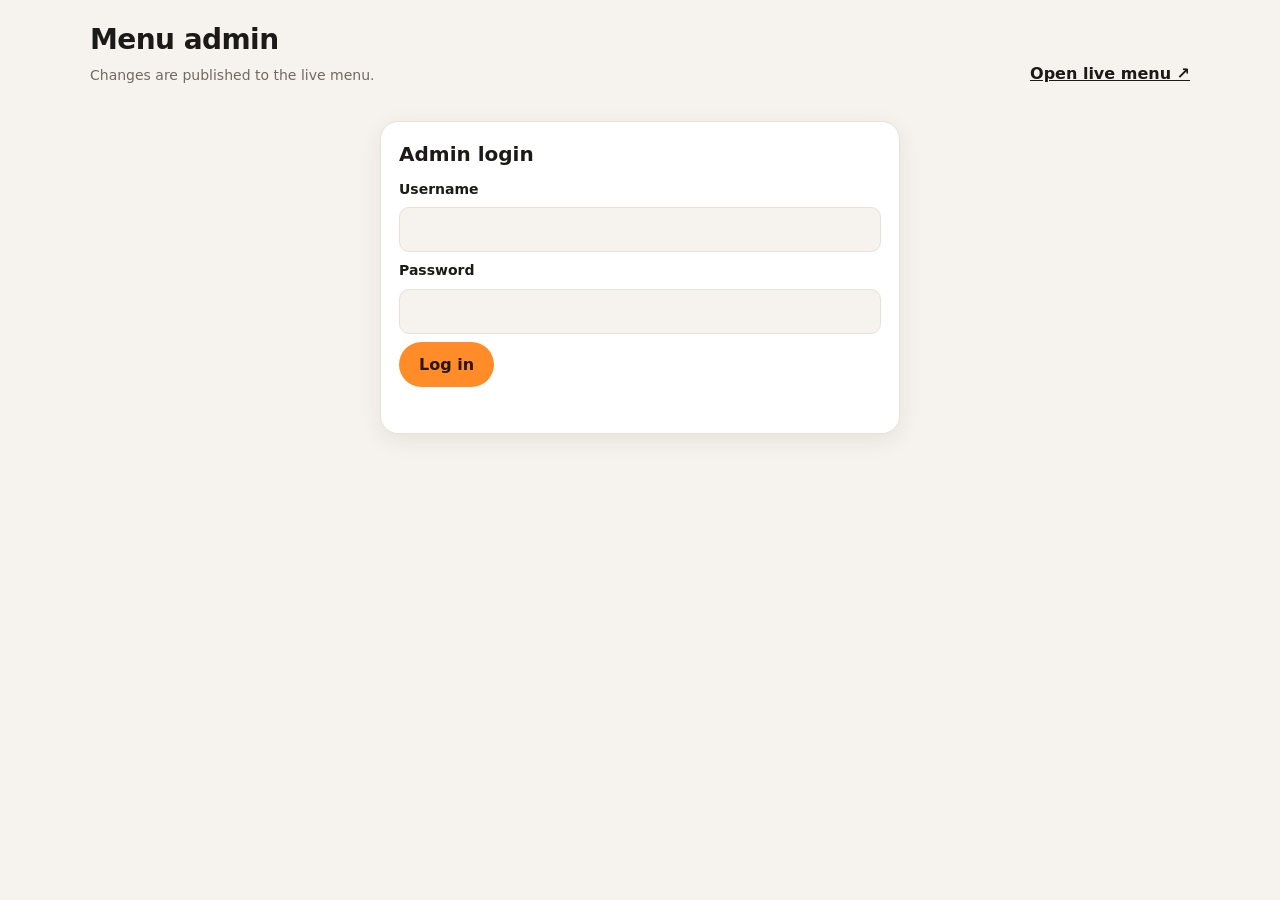
==== admin.html @ ed572e6d "Camera view for phones without native AR, and admin page - Phones without Google's AR service get a " ====
<!doctype html>
<html lang="en">
<head>
  <meta charset="utf-8">
  <meta name="viewport" content="width=device-width, initial-scale=1, viewport-fit=cover">
  <meta name="robots" content="noindex, nofollow">
  <title>Menu Admin</title>
  <link rel="stylesheet" href="css/style.css">
  <link rel="stylesheet" href="css/admin.css">
  <script type="importmap">
    { "imports": { "three": "./vendor/three/three.module.min.js", "three/addons/": "./vendor/three/addons/" } }
  </script>
  <script type="module" src="vendor/model-viewer.min.js"></script>
  <script type="module" src="js/admin.js"></script>
</head>
<body class="admin">
  <header class="admin-top">
    <div>
      <h1>Menu admin</h1>
      <p id="repo-line">Changes are published to the live menu.</p>
    </div>
    <div class="admin-top-actions">
      <a href="./" target="_blank" rel="noopener">Open live menu ↗</a>
      <button class="link-button" id="sign-out" type="button" hidden>Log out</button>
    </div>
  </header>

  <!-- Step 1: admin login -->
  <section class="panel sign-in" id="login-panel">
    <h2>Admin login</h2>
    <form id="login-form">
      <label for="username">Username</label>
      <input id="username" autocomplete="username" spellcheck="false" required>
      <label for="password">Password</label>
      <input id="password" type="password" autocomplete="current-password" required>
      <button class="primary" type="submit">Log in</button>
      <p class="form-message" id="login-message" role="status"></p>
    </form>
  </section>

  <!-- Step 2 (once per device): connect publishing with a GitHub token that can write to the menu's repository -->
  <section class="panel sign-in" id="sign-in-panel" hidden>
    <h2>Connect publishing</h2>
    <p>One time on this device: paste the <strong>GitHub access token</strong> for the menu's repository. The menu is saved there.</p>
    <form id="sign-in-form">
      <label for="token">GitHub access token</label>
      <input id="token" type="password" autocomplete="off" spellcheck="false" placeholder="github_pat_…" required>
      <label class="check"><input id="remember" type="checkbox" checked> Remember on this device</label>
      <button class="primary" type="submit">Connect</button>
      <p class="form-message" id="sign-in-message" role="status"></p>
    </form>
    <details>
      <summary>How do I get a token?</summary>
      <ol>
        <li>Open <a href="https://github.com/settings/personal-access-tokens/new" target="_blank" rel="noopener">GitHub → Fine-grained tokens → Generate new token</a>.</li>
        <li><strong>Repository access:</strong> Only select repositories → <span id="repo-name-help">the menu repository</span>.</li>
        <li><strong>Permissions → Contents:</strong> Read and write. Leave everything else as it is.</li>
        <li>Generate, copy the token and paste it above. Share it only with people who should edit the menu.</li>
      </ol>
    </details>
  </section>

  <main class="admin-main" id="admin-main" hidden>
    <!-- Dish list -->
    <section class="panel dish-list">
      <div class="panel-head">
        <h2>Dishes</h2>
        <button class="primary small" id="add-dish" type="button">+ Add dish</button>
      </div>
      <div id="dishes"></div>
    </section>

    <!-- Add / edit form -->
    <section class="panel editor" id="editor" hidden>
      <div class="panel-head">
        <h2 id="editor-title">Add dish</h2>
        <button class="link-button" id="cancel-edit" type="button">Cancel</button>
      </div>

      <form id="dish-form" novalidate>
        <div class="grid">
          <div class="field wide">
            <label for="f-name">Name</label>
            <input id="f-name" required maxlength="60" placeholder="Mushroom Swiss Burger">
          </div>
          <div class="field">
            <label for="f-category">Category</label>
            <select id="f-category"></select>
          </div>
          <div class="field" id="new-category-field" hidden>
            <label for="f-new-category">New category name</label>
            <input id="f-new-category" maxlength="40" placeholder="Sides">
          </div>
          <div class="field">
            <label for="f-price">Price</label>
            <input id="f-price" type="number" min="0" step="0.01" required placeholder="11.50">
          </div>
          <div class="field wide">
            <label for="f-description">Description</label>
            <textarea id="f-description" rows="3" maxlength="240" placeholder="What's in it, how it's made"></textarea>
          </div>
          <div class="field wide">
            <label for="f-tags">Tags <span class="hint">(comma separated, optional)</span></label>
            <input id="f-tags" placeholder="New, Spicy">
          </div>
        </div>

        <fieldset class="model-box">
          <legend>3D model</legend>
          <div class="field">
            <label for="f-model">Model file (.glb)</label>
            <input id="f-model" type="file" accept=".glb,.gltf,model/gltf-binary">
            <p class="hint" id="model-hint">From KIRI Engine, Polycam, Sketchfab… export as GLB. For OBJ scans, convert with the dish scanner first.</p>
          </div>
          <div class="field">
            <label for="f-width">Real width (cm)</label>
            <input id="f-width" type="number" min="3" max="120" step="0.5" value="26" required>
            <p class="hint">The widest part, e.g. the plate's diameter. The model is scaled to this size.</p>
          </div>
          <label class="check"><input id="f-scanned" type="checkbox"> 3D-scanned from the real dish</label>

          <model-viewer id="admin-viewer" camera-controls auto-rotate shadow-intensity="1" environment-image="neutral"
            camera-orbit="0deg 65deg auto" interaction-prompt="none" exposure="1.05"></model-viewer>
          <p class="hint" id="model-info">Choose a model to preview it at real size.</p>
        </fieldset>

        <div class="form-actions">
          <button class="danger" id="delete-dish" type="button" hidden>Delete dish</button>
          <button class="primary" id="save-dish" type="submit">Publish dish</button>
        </div>
        <p class="form-message" id="form-message" role="status"></p>
      </form>
    </section>
  </main>
</body>
</html>
---- css/style.css ----
:root {
  --bg: #f6f3ee;
  --surface: #ffffff;
  --ink: #1c1a17;
  --muted: #6f6a62;
  --line: #e7e1d7;
  --accent: #ff8c29;
  --accent-ink: #2a1500;
  --scan: #2f7d5b;
  --radius: 18px;
  --shadow: 0 6px 22px rgba(40, 28, 10, 0.08);
  color-scheme: light;
}

@media (prefers-color-scheme: dark) {
  :root {
    --bg: #121216;
    --surface: #1c1c22;
    --ink: #f4f1ec;
    --muted: #a39d94;
    --line: #2c2c34;
    --scan: #5cc392;
    --shadow: 0 6px 22px rgba(0, 0, 0, 0.35);
    color-scheme: dark;
  }
}

* { box-sizing: border-box; }

[hidden] { display: none !important; }

html { scroll-behavior: smooth; scroll-padding-top: 64px; }

body {
  margin: 0;
  background: var(--bg);
  color: var(--ink);
  font: 16px/1.45 system-ui, -apple-system, "Segoe UI", Roboto, sans-serif;
  -webkit-font-smoothing: antialiased;
}

/* ---------------------------------------------------------------- header + tabs */

.top {
  padding: calc(20px + env(safe-area-inset-top)) 16px 8px;
  max-width: 920px;
  margin: 0 auto;
}

.brand h1 {
  margin: 0;
  font-size: 30px;
  letter-spacing: -0.02em;
}

.brand h1::after {
  content: "";
  display: inline-block;
  width: 10px;
  height: 10px;
  margin-left: 6px;
  border-radius: 50%;
  background: var(--accent);
}

.brand p { margin: 2px 0 0; color: var(--muted); }

.tabs {
  position: sticky;
  top: 0;
  z-index: 5;
  display: flex;
  gap: 8px;
  padding: 10px 16px;
  max-width: 920px;
  margin: 0 auto;
  overflow-x: auto;
  background: color-mix(in srgb, var(--bg) 88%, transparent);
  backdrop-filter: blur(10px);
}

.tabs a {
  flex: none;
  padding: 7px 16px;
  border-radius: 999px;
  border: 1px solid var(--line);
  color: var(--ink);
  text-decoration: none;
  font-weight: 600;
  font-size: 15px;
}

.tabs a.active { background: var(--ink); color: var(--bg); border-color: var(--ink); }

/* ---------------------------------------------------------------- menu cards */

.menu { max-width: 920px; margin: 0 auto; padding: 4px 16px 24px; }

.category { font-size: 22px; margin: 14px 0 12px; }

.cards { display: grid; gap: 14px; grid-template-columns: 1fr; }

@media (min-width: 700px) {
  .cards { grid-template-columns: 1fr 1fr; }
}

.card {
  display: grid;
  grid-template-columns: 116px 1fr;
  gap: 12px;
  padding: 12px;
  background: var(--surface);
  border: 1px solid var(--line);
  border-radius: var(--radius);
  box-shadow: var(--shadow);
}

.card-image {
  display: grid;
  place-items: center;
  border-radius: 14px;
  background: radial-gradient(circle at 50% 60%, color-mix(in srgb, var(--accent) 16%, var(--surface)), var(--surface) 72%);
  cursor: pointer;
  aspect-ratio: 1;
}

.card-image img { width: 100%; height: 100%; object-fit: contain; }

.card-body { display: flex; flex-direction: column; min-width: 0; }

.card-head { display: flex; align-items: baseline; justify-content: space-between; gap: 8px; }

.card h3 { margin: 0; font-size: 17px; line-height: 1.25; }

.price { font-weight: 700; color: var(--accent); white-space: nowrap; }

.card p {
  margin: 4px 0 8px;
  color: var(--muted);
  font-size: 14px;
  display: -webkit-box;
  -webkit-line-clamp: 2;
  -webkit-box-orient: vertical;
  overflow: hidden;
}

.card-foot { margin-top: auto; display: flex; align-items: center; justify-content: space-between; gap: 8px; }

.tags { display: flex; flex-wrap: wrap; gap: 4px; min-width: 0; }

.tag {
  font-size: 11px;
  font-weight: 700;
  padding: 3px 8px;
  border-radius: 999px;
  background: color-mix(in srgb, var(--accent) 16%, transparent);
  color: color-mix(in srgb, var(--accent) 70%, var(--ink));
  white-space: nowrap;
}

.tag.scan { background: color-mix(in srgb, var(--scan) 16%, transparent); color: var(--scan); }

.preview-button, .ar-button {
  display: inline-flex;
  align-items: center;
  gap: 6px;
  border: 0;
  border-radius: 999px;
  background: var(--accent);
  color: var(--accent-ink);
  font: inherit;
  font-weight: 700;
  cursor: pointer;
}

.preview-button { padding: 8px 14px; font-size: 14px; flex: none; }

.preview-button:active, .ar-button:active { transform: scale(0.97); }

/* "cube in a frame" AR icon, drawn with CSS so no image is needed */
.ar-icon {
  width: 16px;
  height: 16px;
  border: 2px solid currentColor;
  border-radius: 4px;
  position: relative;
  flex: none;
}

.ar-icon::after {
  content: "";
  position: absolute;
  inset: 3px;
  border: 2px solid currentColor;
  border-radius: 2px;
  transform: rotate(45deg) scale(0.8);
}

.foot { text-align: center; color: var(--muted); font-size: 13px; padding: 8px 16px calc(24px + env(safe-area-inset-bottom)); }

/* ---------------------------------------------------------------- preview sheet */

.sheet {
  width: 100%;
  max-width: 640px;
  height: 100%;
  max-height: 100%;
  margin: 0 auto;
  padding: 0;
  border: 0;
  background: transparent;
}

.sheet::backdrop { background: rgba(0, 0, 0, 0.55); }

@media (min-width: 700px) {
  .sheet { height: auto; max-height: 92vh; margin-top: 4vh; }
}

.sheet-inner {
  position: relative;
  display: flex;
  flex-direction: column;
  height: 100%;
  background: var(--surface);
  color: var(--ink);
  border-radius: 0;
  overflow: hidden;
}

@media (min-width: 700px) {
  .sheet-inner { border-radius: 24px; }
}

.close {
  position: absolute;
  z-index: 2;
  top: calc(12px + env(safe-area-inset-top));
  right: 12px;
  width: 40px;
  height: 40px;
  border-radius: 50%;
  border: 0;
  background: rgba(0, 0, 0, 0.55);
  color: #fff;
  font-size: 18px;
  cursor: pointer;
}

model-viewer {
  width: 100%;
  flex: 1 1 auto;
  min-height: 52vh;
  background: radial-gradient(circle at 50% 55%, color-mix(in srgb, var(--accent) 12%, var(--surface)), var(--surface) 70%);
  --poster-color: transparent;
}

@media (min-width: 700px) {
  model-viewer { height: 56vh; flex: none; }
}

model-viewer[hidden] { display: none; }

.fallback-image {
  display: block;
  width: 100%;
  height: 46vh;
  object-fit: contain;
  padding: 24px;
  background: radial-gradient(circle at 50% 55%, color-mix(in srgb, var(--accent) 12%, var(--surface)), var(--surface) 70%);
}

.fallback-image[hidden] { display: none; }

.ar-button {
  position: absolute;
  left: 50%;
  bottom: 18px;
  transform: translateX(-50%);
  padding: 14px 22px;
  font-size: 16px;
  box-shadow: 0 8px 24px rgba(255, 140, 41, 0.35);
}

.ar-button:active { transform: translateX(-50%) scale(0.97); }

.progress {
  position: absolute;
  left: 0;
  right: 0;
  top: 0;
  height: 3px;
}

.progress span { display: block; height: 100%; width: 0; background: var(--accent); transition: width 0.2s; }

.sheet-info { padding: 16px 18px calc(18px + env(safe-area-inset-bottom)); }

.sheet-title { display: flex; justify-content: space-between; align-items: baseline; gap: 12px; }

.sheet-title h2 { margin: 0; font-size: 22px; }

.sheet-title .price { font-size: 20px; }

.sheet-info p { margin: 6px 0 0; color: var(--muted); }

.sheet-info .meta { font-size: 14px; }

.no-ar, .ar-tip {
  margin-top: 12px !important;
  padding: 10px 12px;
  border-radius: 12px;
  font-size: 14px;
  background: color-mix(in srgb, var(--accent) 12%, transparent);
  color: var(--ink) !important;
}

/* ---------------------------------------------------------------- camera view (phones without native AR) */

#camera-button[hidden] { display: none; }

html.camera-open, html.camera-open body { overflow: hidden; }

.camera-view {
  position: fixed;
  inset: 0;
  z-index: 1000;
  background: #000;
  color: #fff;
}

.camera-view video,
.camera-view canvas {
  position: absolute;
  inset: 0;
  width: 100%;
  height: 100%;
}

.camera-view video { object-fit: cover; }

.camera-view canvas { touch-action: none; }

.cv-top {
  position: absolute;
  top: 0;
  left: 0;
  right: 0;
  display: flex;
  align-items: center;
  justify-content: space-between;
  gap: 12px;
  padding: calc(12px + env(safe-area-inset-top)) 16px 24px;
  background: linear-gradient(rgba(0, 0, 0, 0.55), transparent);
  pointer-events: none;
}

.cv-top div { display: flex; flex-direction: column; }
.cv-top strong { font-size: 18px; }
.cv-top span { font-size: 13px; opacity: 0.8; }

.cv-close {
  pointer-events: auto;
  width: 42px;
  height: 42px;
  border: 0;
  border-radius: 50%;
  background: rgba(0, 0, 0, 0.55);
  color: #fff;
  font-size: 18px;
  cursor: pointer;
}

.cv-bottom {
  position: absolute;
  left: 0;
  right: 0;
  bottom: 0;
  display: flex;
  flex-direction: column;
  align-items: center;
  gap: 12px;
  padding: 32px 16px calc(18px + env(safe-area-inset-bottom));
  background: linear-gradient(transparent, rgba(0, 0, 0, 0.6));
  pointer-events: none;
}

.cv-status {
  margin: 0;
  max-width: 34ch;
  text-align: center;
  font-size: 14px;
  text-shadow: 0 1px 3px rgba(0, 0, 0, 0.6);
}

.cv-status.cv-error {
  padding: 12px 14px;
  border-radius: 12px;
  background: rgba(0, 0, 0, 0.7);
  font-size: 15px;
}

.cv-actions { display: flex; gap: 10px; pointer-events: auto; }
.cv-actions[hidden] { display: none; }

.cv-btn {
  border: 0;
  border-radius: 999px;
  padding: 11px 18px;
  font: inherit;
  font-weight: 700;
  cursor: pointer;
  background: rgba(255, 255, 255, 0.9);
  color: #1c1a17;
}

.cv-place { background: var(--accent); color: var(--accent-ink); }
---- css/admin.css ----
/* Admin page: same tokens as the menu (style.css), laid out as a work tool. */

body.admin { padding-inline: 16px; }

.admin-top {
  max-width: 1100px;
  margin: 0 auto;
  padding-block: calc(20px + env(safe-area-inset-top)) 12px;
  display: flex;
  justify-content: space-between;
  align-items: flex-end;
  gap: 16px;
  flex-wrap: wrap;
}

.admin-top h1 { margin: 0; font-size: 28px; letter-spacing: -0.02em; }
.admin-top p { margin: 4px 0 0; color: var(--muted); font-size: 14px; }
.admin-top-actions { display: flex; gap: 16px; align-items: center; }
.admin-top-actions a { color: var(--ink); font-weight: 600; }

.panel {
  background: var(--surface);
  border: 1px solid var(--line);
  border-radius: var(--radius);
  box-shadow: var(--shadow);
  padding: 18px;
}

.panel h2 { margin: 0; font-size: 20px; }
.panel-head { display: flex; justify-content: space-between; align-items: center; gap: 12px; margin-bottom: 12px; }

.sign-in { max-width: 520px; margin: 24px auto; display: flex; flex-direction: column; gap: 10px; }
.sign-in p { margin: 0; color: var(--muted); }
.sign-in form { display: flex; flex-direction: column; gap: 8px; }
.sign-in details { font-size: 14px; color: var(--muted); }
.sign-in summary { cursor: pointer; font-weight: 600; color: var(--ink); }
.sign-in ol { padding-left: 20px; display: flex; flex-direction: column; gap: 4px; }
.sign-in a { color: var(--ink); }

.admin-main {
  max-width: 1100px;
  margin: 12px auto 40px;
  display: grid;
  gap: 16px;
  grid-template-columns: 1fr;
  align-items: start;
}

@media (min-width: 900px) {
  .admin-main { grid-template-columns: 340px 1fr; }
  .dish-list { position: sticky; top: 16px; }
}

/* dish list */
.dish-list h3 { margin: 14px 0 6px; font-size: 13px; text-transform: uppercase; letter-spacing: 0.06em; color: var(--muted); }

.dish-row {
  width: 100%;
  display: grid;
  grid-template-columns: 48px 1fr auto;
  gap: 10px;
  align-items: center;
  padding: 8px;
  margin-bottom: 6px;
  border: 1px solid var(--line);
  border-radius: 12px;
  background: transparent;
  color: var(--ink);
  font: inherit;
  text-align: left;
  cursor: pointer;
}

.dish-row:hover { border-color: var(--accent); }
.dish-row img { width: 48px; height: 48px; object-fit: contain; }
.dish-row span { display: flex; flex-direction: column; min-width: 0; }
.dish-row strong { overflow: hidden; text-overflow: ellipsis; white-space: nowrap; }
.dish-row small { color: var(--muted); font-size: 12px; }
.dish-row em { font-style: normal; font-weight: 700; color: var(--accent); font-variant-numeric: tabular-nums; }

/* form */
label { font-weight: 600; font-size: 14px; }
.hint { color: var(--muted); font-size: 13px; font-weight: 400; margin: 2px 0 0; }

input, select, textarea {
  width: 100%;
  font: inherit;
  color: var(--ink);
  background: var(--bg);
  border: 1px solid var(--line);
  border-radius: 10px;
  padding: 10px 12px;
}

input[type="file"] { padding: 8px; }
input:focus, select:focus, textarea:focus { outline: 2px solid var(--accent); outline-offset: 1px; }
textarea { resize: vertical; }

.check { display: flex; gap: 8px; align-items: center; font-weight: 500; }
.check input { width: auto; }

.grid { display: grid; gap: 12px; grid-template-columns: 1fr; }
@media (min-width: 640px) { .grid { grid-template-columns: 1fr 1fr; } .field.wide { grid-column: 1 / -1; } }
.field { display: flex; flex-direction: column; gap: 4px; }
.field[hidden] { display: none; }

.model-box {
  margin: 16px 0 0;
  border: 1px solid var(--line);
  border-radius: 14px;
  padding: 14px;
  display: grid;
  gap: 12px;
}

.model-box legend { font-weight: 700; padding: 0 6px; }

#admin-viewer {
  width: 100%;
  height: 300px;
  min-height: 0;
  border-radius: 12px;
}

.form-actions { display: flex; justify-content: space-between; gap: 12px; margin-top: 16px; flex-wrap: wrap; }

button.primary, button.danger {
  border: 0;
  border-radius: 999px;
  padding: 11px 20px;
  font: inherit;
  font-weight: 700;
  cursor: pointer;
}

button.primary { background: var(--accent); color: var(--accent-ink); margin-left: auto; }
button.primary.small { padding: 7px 14px; font-size: 14px; margin: 0; }
button.danger { background: transparent; color: #d64545; border: 1px solid currentColor; }
button:disabled { opacity: 0.5; cursor: progress; }
.sign-in button.primary { margin-left: 0; align-self: flex-start; }

.link-button { border: 0; background: none; color: var(--muted); font: inherit; font-weight: 600; cursor: pointer; padding: 4px; }

.form-message { min-height: 1.4em; margin: 10px 0 0; font-size: 14px; color: var(--muted); }
.form-message.error { color: #d64545; }
.form-message.ok { color: var(--scan); font-weight: 600; }
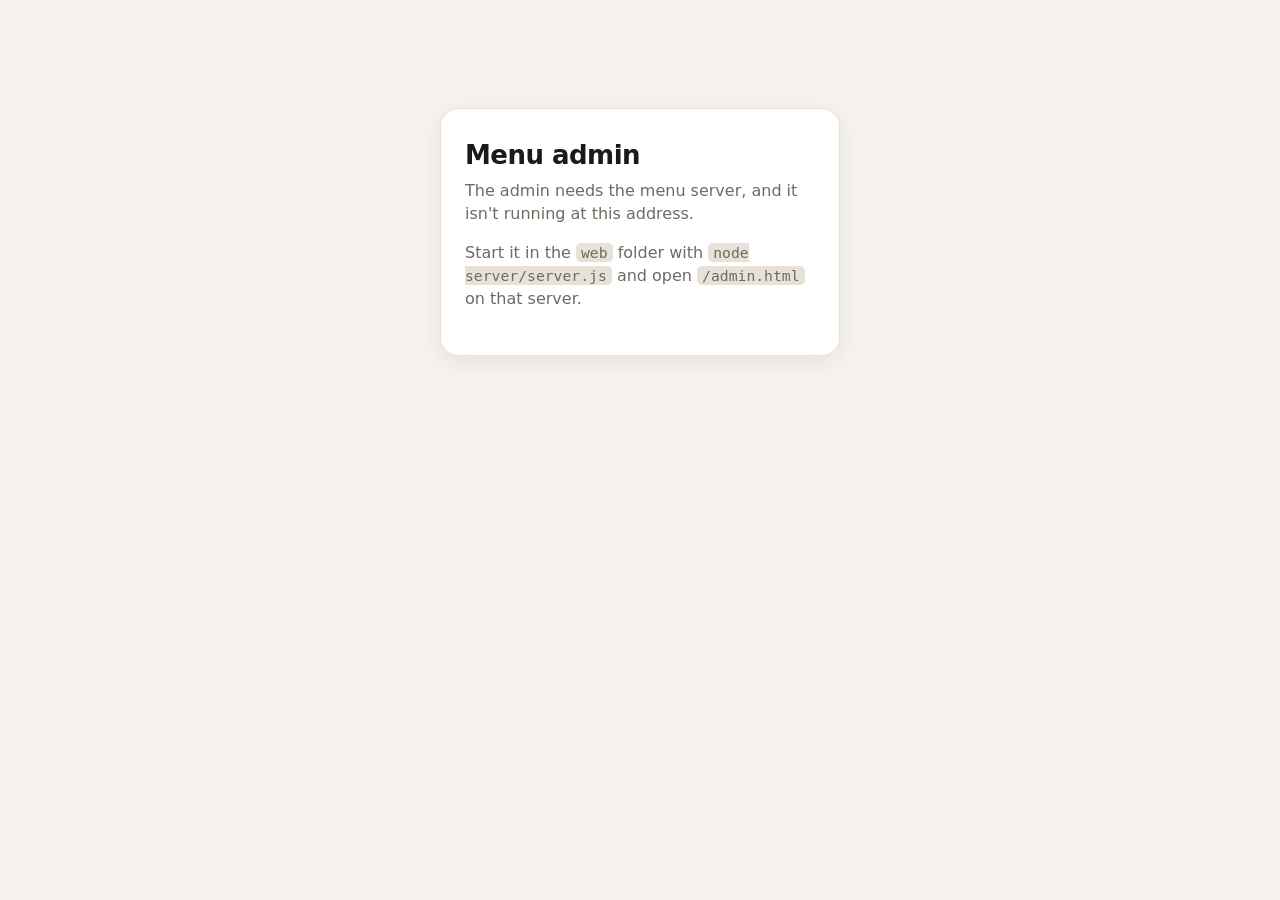
==== commit 1a11228e: "Menu server and admin dashboard - server/server.js: plain Node.js server for the menu and an admin A" ====
--- a/admin.html
+++ b/admin.html
@@ -14,123 +14,185 @@
   <script type="module" src="js/admin.js"></script>
 </head>
 <body class="admin">
-  <header class="admin-top">
-    <div>
-      <h1>Menu admin</h1>
-      <p id="repo-line">Changes are published to the live menu.</p>
-    </div>
-    <div class="admin-top-actions">
-      <a href="./" target="_blank" rel="noopener">Open live menu ↗</a>
-      <button class="link-button" id="sign-out" type="button" hidden>Log out</button>
-    </div>
-  </header>
 
-  <!-- Step 1: admin login -->
-  <section class="panel sign-in" id="login-panel">
-    <h2>Admin login</h2>
+  <!-- Shown when the page isn't served by the menu server (e.g. a static-only host) -->
+  <section class="center-card" id="no-server" hidden>
+    <h1>Menu admin</h1>
+    <p>The admin needs the menu server, and it isn't running at this address.</p>
+    <p>Start it in the <code>web</code> folder with <code>node server/server.js</code> and open <code>/admin.html</code> on that server.</p>
+  </section>
+
+  <!-- Login -->
+  <section class="center-card" id="login" hidden>
+    <h1>Menu admin</h1>
+    <p>Log in to edit the menu.</p>
     <form id="login-form">
       <label for="username">Username</label>
       <input id="username" autocomplete="username" spellcheck="false" required>
       <label for="password">Password</label>
       <input id="password" type="password" autocomplete="current-password" required>
-      <button class="primary" type="submit">Log in</button>
+      <button class="primary" type="submit" id="login-button">Log in</button>
       <p class="form-message" id="login-message" role="status"></p>
     </form>
   </section>
 
-  <!-- Step 2 (once per device): connect publishing with a GitHub token that can write to the menu's repository -->
-  <section class="panel sign-in" id="sign-in-panel" hidden>
-    <h2>Connect publishing</h2>
-    <p>One time on this device: paste the <strong>GitHub access token</strong> for the menu's repository. The menu is saved there.</p>
-    <form id="sign-in-form">
-      <label for="token">GitHub access token</label>
-      <input id="token" type="password" autocomplete="off" spellcheck="false" placeholder="github_pat_…" required>
-      <label class="check"><input id="remember" type="checkbox" checked> Remember on this device</label>
-      <button class="primary" type="submit">Connect</button>
-      <p class="form-message" id="sign-in-message" role="status"></p>
-    </form>
-    <details>
-      <summary>How do I get a token?</summary>
-      <ol>
-        <li>Open <a href="https://github.com/settings/personal-access-tokens/new" target="_blank" rel="noopener">GitHub → Fine-grained tokens → Generate new token</a>.</li>
-        <li><strong>Repository access:</strong> Only select repositories → <span id="repo-name-help">the menu repository</span>.</li>
-        <li><strong>Permissions → Contents:</strong> Read and write. Leave everything else as it is.</li>
-        <li>Generate, copy the token and paste it above. Share it only with people who should edit the menu.</li>
-      </ol>
-    </details>
-  </section>
+  <!-- Dashboard -->
+  <div class="shell" id="app" hidden>
+    <aside class="sidebar">
+      <div class="brand-block">
+        <span class="brand-mark" aria-hidden="true"></span>
+        <div>
+          <strong id="side-name">AR Menu</strong>
+          <small>Menu admin</small>
+        </div>
+      </div>
+      <nav aria-label="Admin sections">
+        <a href="#items" data-view="items">Menu items</a>
+        <a href="#categories" data-view="categories">Categories</a>
+        <a href="#settings" data-view="settings">Settings</a>
+      </nav>
+      <div class="side-foot">
+        <a href="./" target="_blank" rel="noopener">View live menu ↗</a>
+        <button class="link-button" id="logout" type="button">Log out</button>
+      </div>
+    </aside>
 
-  <main class="admin-main" id="admin-main" hidden>
-    <!-- Dish list -->
-    <section class="panel dish-list">
-      <div class="panel-head">
-        <h2>Dishes</h2>
-        <button class="primary small" id="add-dish" type="button">+ Add dish</button>
-      </div>
-      <div id="dishes"></div>
-    </section>
+    <main class="workspace">
+      <!-- Menu items -->
+      <section class="view" id="view-items">
+        <header class="view-head">
+          <div>
+            <h1>Menu items</h1>
+            <p id="items-summary"></p>
+          </div>
+          <button class="primary" id="new-item" type="button">+ New item</button>
+        </header>
+        <div class="toolbar">
+          <input id="search" type="search" placeholder="Search items" aria-label="Search items">
+          <select id="filter-category" aria-label="Filter by category"></select>
+          <select id="filter-status" aria-label="Filter by availability">
+            <option value="all">All items</option>
+            <option value="available">Available</option>
+            <option value="soldout">Sold out</option>
+            <option value="no3d">No 3D model</option>
+          </select>
+        </div>
+        <div id="items-list"></div>
+      </section>
 
-    <!-- Add / edit form -->
-    <section class="panel editor" id="editor" hidden>
-      <div class="panel-head">
-        <h2 id="editor-title">Add dish</h2>
-        <button class="link-button" id="cancel-edit" type="button">Cancel</button>
-      </div>
+      <!-- Categories -->
+      <section class="view" id="view-categories" hidden>
+        <header class="view-head">
+          <div>
+            <h1>Categories</h1>
+            <p>Sections of the menu, in the order guests see them.</p>
+          </div>
+        </header>
+        <form class="inline-form" id="new-category-form">
+          <input id="new-category-name" placeholder="New category, e.g. Sides" maxlength="40" aria-label="New category name">
+          <button class="primary" type="submit">Add category</button>
+        </form>
+        <div id="categories-list"></div>
+      </section>
 
-      <form id="dish-form" novalidate>
-        <div class="grid">
-          <div class="field wide">
-            <label for="f-name">Name</label>
-            <input id="f-name" required maxlength="60" placeholder="Mushroom Swiss Burger">
+      <!-- Settings -->
+      <section class="view" id="view-settings" hidden>
+        <header class="view-head">
+          <div>
+            <h1>Settings</h1>
+            <p>How the restaurant appears on the menu.</p>
           </div>
+        </header>
+        <form class="settings-form" id="settings-form">
+          <label for="s-name">Restaurant name</label>
+          <input id="s-name" maxlength="60" required>
+          <label for="s-tagline">Tagline</label>
+          <input id="s-tagline" maxlength="140">
+          <label for="s-currency">Currency symbol</label>
+          <input id="s-currency" maxlength="4" required>
+          <button class="primary" type="submit">Save settings</button>
+        </form>
+      </section>
+    </main>
+  </div>
+
+  <!-- Item editor (side panel) -->
+  <dialog class="drawer" id="editor" aria-labelledby="editor-title">
+    <form id="item-form" novalidate>
+      <header class="drawer-head">
+        <h2 id="editor-title">New item</h2>
+        <button class="icon-button" type="button" id="editor-close" aria-label="Close">✕</button>
+      </header>
+
+      <div class="drawer-body">
+        <div class="field">
+          <label for="f-name">Name</label>
+          <input id="f-name" maxlength="80" required placeholder="Mushroom Swiss Burger">
+        </div>
+        <div class="row">
           <div class="field">
             <label for="f-category">Category</label>
             <select id="f-category"></select>
-          </div>
-          <div class="field" id="new-category-field" hidden>
-            <label for="f-new-category">New category name</label>
-            <input id="f-new-category" maxlength="40" placeholder="Sides">
           </div>
           <div class="field">
             <label for="f-price">Price</label>
             <input id="f-price" type="number" min="0" step="0.01" required placeholder="11.50">
           </div>
-          <div class="field wide">
-            <label for="f-description">Description</label>
-            <textarea id="f-description" rows="3" maxlength="240" placeholder="What's in it, how it's made"></textarea>
+        </div>
+        <div class="field">
+          <label for="f-description">Description</label>
+          <textarea id="f-description" rows="3" maxlength="400" placeholder="What's in it, how it's made"></textarea>
+        </div>
+        <div class="field">
+          <label for="f-tags">Tags <span class="hint">comma separated</span></label>
+          <input id="f-tags" placeholder="New, Spicy, Vegetarian">
+        </div>
+        <label class="switch-row" for="f-available">
+          <span><strong>Available</strong><small>Turn off to show it as sold out</small></span>
+          <input id="f-available" type="checkbox" class="switch" checked>
+        </label>
+
+        <fieldset class="media">
+          <legend>3D model</legend>
+          <model-viewer id="viewer" camera-controls auto-rotate shadow-intensity="1" environment-image="neutral"
+            camera-orbit="0deg 65deg auto" interaction-prompt="none" exposure="1.05"></model-viewer>
+          <p class="hint" id="model-info">No 3D model yet. Guests will see the photo only.</p>
+          <div class="row">
+            <div class="field">
+              <label for="f-model">Model file (.glb)</label>
+              <input id="f-model" type="file" accept=".glb,model/gltf-binary">
+            </div>
+            <div class="field">
+              <label for="f-width">Real width (cm)</label>
+              <input id="f-width" type="number" min="3" max="120" step="0.5" value="26">
+            </div>
           </div>
-          <div class="field wide">
-            <label for="f-tags">Tags <span class="hint">(comma separated, optional)</span></label>
-            <input id="f-tags" placeholder="New, Spicy">
-          </div>
-        </div>
-
-        <fieldset class="model-box">
-          <legend>3D model</legend>
-          <div class="field">
-            <label for="f-model">Model file (.glb)</label>
-            <input id="f-model" type="file" accept=".glb,.gltf,model/gltf-binary">
-            <p class="hint" id="model-hint">From KIRI Engine, Polycam, Sketchfab… export as GLB. For OBJ scans, convert with the dish scanner first.</p>
-          </div>
-          <div class="field">
-            <label for="f-width">Real width (cm)</label>
-            <input id="f-width" type="number" min="3" max="120" step="0.5" value="26" required>
-            <p class="hint">The widest part, e.g. the plate's diameter. The model is scaled to this size.</p>
-          </div>
+          <p class="hint">The widest part, e.g. the plate. The model is scaled to this size so it shows at real size in AR.
+            From KIRI Engine, Polycam or Sketchfab, export as GLB.</p>
           <label class="check"><input id="f-scanned" type="checkbox"> 3D-scanned from the real dish</label>
-
-          <model-viewer id="admin-viewer" camera-controls auto-rotate shadow-intensity="1" environment-image="neutral"
-            camera-orbit="0deg 65deg auto" interaction-prompt="none" exposure="1.05"></model-viewer>
-          <p class="hint" id="model-info">Choose a model to preview it at real size.</p>
         </fieldset>
 
-        <div class="form-actions">
-          <button class="danger" id="delete-dish" type="button" hidden>Delete dish</button>
-          <button class="primary" id="save-dish" type="submit">Publish dish</button>
-        </div>
+        <fieldset class="media">
+          <legend>Photo</legend>
+          <div class="photo-row">
+            <img id="photo-preview" alt="" hidden>
+            <div class="field">
+              <label for="f-photo">Upload a photo <span class="hint">optional</span></label>
+              <input id="f-photo" type="file" accept="image/png,image/jpeg,image/webp">
+              <p class="hint">Without a photo, the menu card uses a picture made from the 3D model.</p>
+            </div>
+          </div>
+        </fieldset>
+      </div>
+
+      <footer class="drawer-foot">
+        <button class="danger" id="delete-item" type="button" hidden>Delete</button>
         <p class="form-message" id="form-message" role="status"></p>
-      </form>
-    </section>
-  </main>
+        <button class="primary" id="save-item" type="submit">Save</button>
+      </footer>
+    </form>
+  </dialog>
+
+  <div class="toast" id="toast" role="status" aria-live="polite"></div>
 </body>
 </html>
--- a/css/style.css
+++ b/css/style.css
@@ -415,3 +415,8 @@
 }
 
 .cv-place { background: var(--accent); color: var(--accent-ink); }
+
+/* ---------------------------------------------------------------- sold out */
+
+.card.sold-out .card-image, .card.sold-out h3, .card.sold-out .price { opacity: 0.55; }
+.tag.sold { background: color-mix(in srgb, #d64545 16%, transparent); color: #d64545; }
--- a/css/admin.css
+++ b/css/admin.css
@@ -1,146 +1,383 @@
-/* Admin page: same tokens as the menu (style.css), laid out as a work tool. */
-
-body.admin { padding-inline: 16px; }
-
-.admin-top {
-  max-width: 1100px;
-  margin: 0 auto;
-  padding-block: calc(20px + env(safe-area-inset-top)) 12px;
-  display: flex;
-  justify-content: space-between;
-  align-items: flex-end;
-  gap: 16px;
-  flex-wrap: wrap;
-}
-
-.admin-top h1 { margin: 0; font-size: 28px; letter-spacing: -0.02em; }
-.admin-top p { margin: 4px 0 0; color: var(--muted); font-size: 14px; }
-.admin-top-actions { display: flex; gap: 16px; align-items: center; }
-.admin-top-actions a { color: var(--ink); font-weight: 600; }
-
-.panel {
+/* Menu admin dashboard. Uses the colour tokens from style.css. */
+
+body.admin { background: var(--bg); }
+
+code { font-size: 0.92em; padding: 1px 5px; border-radius: 5px; background: var(--line); }
+
+/* ---------------------------------------------------------------- login / no-server cards */
+
+.center-card {
+  max-width: 400px;
+  margin: 12vh auto 0;
+  padding: 28px 24px;
   background: var(--surface);
   border: 1px solid var(--line);
   border-radius: var(--radius);
   box-shadow: var(--shadow);
-  padding: 18px;
-}
-
-.panel h2 { margin: 0; font-size: 20px; }
-.panel-head { display: flex; justify-content: space-between; align-items: center; gap: 12px; margin-bottom: 12px; }
-
-.sign-in { max-width: 520px; margin: 24px auto; display: flex; flex-direction: column; gap: 10px; }
-.sign-in p { margin: 0; color: var(--muted); }
-.sign-in form { display: flex; flex-direction: column; gap: 8px; }
-.sign-in details { font-size: 14px; color: var(--muted); }
-.sign-in summary { cursor: pointer; font-weight: 600; color: var(--ink); }
-.sign-in ol { padding-left: 20px; display: flex; flex-direction: column; gap: 4px; }
-.sign-in a { color: var(--ink); }
-
-.admin-main {
-  max-width: 1100px;
-  margin: 12px auto 40px;
+}
+
+.center-card h1 { margin: 0 0 4px; font-size: 26px; letter-spacing: -0.02em; }
+.center-card p { color: var(--muted); margin: 0 0 16px; }
+.center-card form { display: flex; flex-direction: column; gap: 8px; }
+.center-card .primary { margin-top: 8px; }
+
+/* ---------------------------------------------------------------- shell */
+
+.shell { display: grid; grid-template-columns: 236px 1fr; min-height: 100vh; }
+
+.sidebar {
+  position: sticky;
+  top: 0;
+  height: 100vh;
+  display: flex;
+  flex-direction: column;
+  gap: 18px;
+  padding: calc(18px + env(safe-area-inset-top)) 14px 18px;
+  background: var(--surface);
+  border-right: 1px solid var(--line);
+}
+
+.brand-block { display: flex; align-items: center; gap: 10px; padding: 0 6px; }
+.brand-block strong { display: block; font-size: 16px; line-height: 1.2; }
+.brand-block small { color: var(--muted); font-size: 12px; }
+.brand-mark { width: 30px; height: 30px; border-radius: 9px; background: var(--accent); flex: none; position: relative; }
+.brand-mark::after { content: ""; position: absolute; inset: 8px; border: 2.5px solid var(--accent-ink); border-radius: 4px; transform: rotate(45deg) scale(0.8); }
+
+.sidebar nav { display: flex; flex-direction: column; gap: 2px; }
+.sidebar nav a {
+  padding: 10px 12px;
+  border-radius: 10px;
+  color: var(--ink);
+  text-decoration: none;
+  font-weight: 600;
+  font-size: 15px;
+}
+.sidebar nav a:hover { background: var(--bg); }
+.sidebar nav a.active { background: color-mix(in srgb, var(--accent) 18%, transparent); color: var(--ink); }
+
+.side-foot { margin-top: auto; display: flex; flex-direction: column; gap: 6px; padding: 0 6px; font-size: 14px; }
+.side-foot a { color: var(--ink); font-weight: 600; }
+.side-foot .link-button { text-align: left; padding: 0; }
+
+.workspace { padding: calc(24px + env(safe-area-inset-top)) 28px 48px; max-width: 1100px; width: 100%; }
+
+@media (max-width: 760px) {
+  .shell { grid-template-columns: 1fr; }
+  .sidebar {
+    position: sticky;
+    z-index: 10;
+    height: auto;
+    flex-direction: row;
+    align-items: center;
+    gap: 10px;
+    padding: calc(10px + env(safe-area-inset-top)) 12px 10px;
+    border-right: 0;
+    border-bottom: 1px solid var(--line);
+    overflow-x: auto;
+  }
+  .brand-block small, .brand-block div { display: none; }
+  .sidebar nav { flex-direction: row; }
+  .sidebar nav a { padding: 8px 10px; font-size: 14px; white-space: nowrap; }
+  .side-foot { margin: 0 0 0 auto; flex-direction: row; gap: 10px; white-space: nowrap; }
+  .side-foot a { display: none; }
+  .workspace { padding: 16px 16px 40px; }
+}
+
+/* ---------------------------------------------------------------- views */
+
+.view-head { display: flex; justify-content: space-between; align-items: flex-start; gap: 16px; margin-bottom: 16px; }
+.view-head h1 { margin: 0; font-size: 26px; letter-spacing: -0.02em; }
+.view-head p { margin: 4px 0 0; color: var(--muted); }
+
+.toolbar { display: flex; gap: 10px; flex-wrap: wrap; margin-bottom: 16px; }
+.toolbar input[type="search"] { flex: 1 1 220px; }
+.toolbar select { flex: 0 1 190px; }
+
+.empty { color: var(--muted); padding: 14px 4px; margin: 0; }
+
+/* ---------------------------------------------------------------- menu item rows */
+
+.item-group { margin-bottom: 22px; }
+.item-group h2 { font-size: 13px; text-transform: uppercase; letter-spacing: 0.07em; color: var(--muted); margin: 0 0 8px; }
+.item-group h2 span { font-weight: 500; margin-left: 4px; }
+
+.item-row {
   display: grid;
-  gap: 16px;
-  grid-template-columns: 1fr;
-  align-items: start;
-}
-
-@media (min-width: 900px) {
-  .admin-main { grid-template-columns: 340px 1fr; }
-  .dish-list { position: sticky; top: 16px; }
-}
-
-/* dish list */
-.dish-list h3 { margin: 14px 0 6px; font-size: 13px; text-transform: uppercase; letter-spacing: 0.06em; color: var(--muted); }
-
-.dish-row {
-  width: 100%;
-  display: grid;
-  grid-template-columns: 48px 1fr auto;
-  gap: 10px;
-  align-items: center;
-  padding: 8px;
-  margin-bottom: 6px;
-  border: 1px solid var(--line);
-  border-radius: 12px;
-  background: transparent;
-  color: var(--ink);
+  grid-template-columns: minmax(0, 1fr) auto 128px auto;
+  align-items: center;
+  gap: 14px;
+  padding: 10px 12px;
+  margin-bottom: 8px;
+  background: var(--surface);
+  border: 1px solid var(--line);
+  border-radius: 14px;
+}
+
+.item-row.sold-out .thumb, .item-row.sold-out .item-text strong { opacity: 0.5; }
+
+.item-main {
+  display: flex;
+  align-items: center;
+  gap: 12px;
+  min-width: 0;
+  padding: 0;
+  border: 0;
+  background: none;
+  color: inherit;
   font: inherit;
   text-align: left;
   cursor: pointer;
 }
 
-.dish-row:hover { border-color: var(--accent); }
-.dish-row img { width: 48px; height: 48px; object-fit: contain; }
-.dish-row span { display: flex; flex-direction: column; min-width: 0; }
-.dish-row strong { overflow: hidden; text-overflow: ellipsis; white-space: nowrap; }
-.dish-row small { color: var(--muted); font-size: 12px; }
-.dish-row em { font-style: normal; font-weight: 700; color: var(--accent); font-variant-numeric: tabular-nums; }
-
-/* form */
+.item-main:hover strong { text-decoration: underline; text-decoration-color: var(--accent); text-underline-offset: 3px; }
+
+.thumb {
+  width: 58px;
+  height: 58px;
+  flex: none;
+  border-radius: 10px;
+  background: color-mix(in srgb, var(--accent) 12%, var(--surface));
+  display: grid;
+  place-items: center;
+  overflow: hidden;
+}
+
+.thumb img { width: 100%; height: 100%; object-fit: contain; }
+
+.item-text { display: flex; flex-direction: column; min-width: 0; gap: 2px; }
+.item-text strong { font-size: 16px; }
+.item-text small {
+  color: var(--muted);
+  font-size: 13px;
+  overflow: hidden;
+  text-overflow: ellipsis;
+  white-space: nowrap;
+}
+
+.badges { display: flex; gap: 4px; flex-wrap: wrap; margin-top: 2px; }
+.badge {
+  font-size: 11px;
+  font-weight: 700;
+  padding: 2px 7px;
+  border-radius: 999px;
+  background: var(--bg);
+  border: 1px solid var(--line);
+  color: var(--muted);
+}
+.badge.three { background: color-mix(in srgb, var(--scan) 16%, transparent); color: var(--scan); border-color: transparent; }
+.badge.none { border-style: dashed; }
+
+.item-price { font-weight: 700; font-variant-numeric: tabular-nums; }
+
+.avail { display: flex; align-items: center; gap: 8px; font-size: 13px; color: var(--muted); cursor: pointer; }
+
+.order { display: flex; gap: 4px; }
+
+@media (max-width: 640px) {
+  .item-row { grid-template-columns: minmax(0, 1fr) auto; grid-template-areas: "main price" "avail order"; row-gap: 8px; }
+  .item-main { grid-area: main; }
+  .item-price { grid-area: price; }
+  .avail { grid-area: avail; }
+  .order { grid-area: order; justify-self: end; }
+}
+
+/* ---------------------------------------------------------------- switch */
+
+input.switch {
+  appearance: none;
+  -webkit-appearance: none;
+  width: 42px;
+  height: 24px;
+  flex: none;
+  padding: 0;
+  margin: 0;
+  border: 0;
+  border-radius: 999px;
+  background: var(--line);
+  position: relative;
+  cursor: pointer;
+  transition: background 0.15s;
+}
+
+input.switch::after {
+  content: "";
+  position: absolute;
+  top: 3px;
+  left: 3px;
+  width: 18px;
+  height: 18px;
+  border-radius: 50%;
+  background: #fff;
+  box-shadow: 0 1px 2px rgba(0, 0, 0, 0.3);
+  transition: transform 0.15s;
+}
+
+input.switch:checked { background: var(--scan); }
+input.switch:checked::after { transform: translateX(18px); }
+input.switch:focus-visible { outline: 2px solid var(--accent); outline-offset: 2px; }
+
+/* ---------------------------------------------------------------- forms */
+
 label { font-weight: 600; font-size: 14px; }
 .hint { color: var(--muted); font-size: 13px; font-weight: 400; margin: 2px 0 0; }
 
-input, select, textarea {
+input:not([type="checkbox"]):not([type="file"]), select, textarea {
   width: 100%;
   font: inherit;
   color: var(--ink);
-  background: var(--bg);
+  background: var(--surface);
   border: 1px solid var(--line);
   border-radius: 10px;
   padding: 10px 12px;
 }
 
-input[type="file"] { padding: 8px; }
-input:focus, select:focus, textarea:focus { outline: 2px solid var(--accent); outline-offset: 1px; }
+input[type="file"] { font: inherit; font-size: 14px; color: var(--muted); max-width: 100%; }
+input:focus-visible, select:focus-visible, textarea:focus-visible { outline: 2px solid var(--accent); outline-offset: 1px; }
 textarea { resize: vertical; }
 
 .check { display: flex; gap: 8px; align-items: center; font-weight: 500; }
-.check input { width: auto; }
-
-.grid { display: grid; gap: 12px; grid-template-columns: 1fr; }
-@media (min-width: 640px) { .grid { grid-template-columns: 1fr 1fr; } .field.wide { grid-column: 1 / -1; } }
-.field { display: flex; flex-direction: column; gap: 4px; }
-.field[hidden] { display: none; }
-
-.model-box {
-  margin: 16px 0 0;
+
+button.primary, button.secondary, button.danger {
+  border: 0;
+  border-radius: 999px;
+  padding: 10px 18px;
+  font: inherit;
+  font-weight: 700;
+  cursor: pointer;
+  white-space: nowrap;
+}
+button.primary { background: var(--accent); color: var(--accent-ink); }
+button.secondary { background: var(--bg); color: var(--ink); border: 1px solid var(--line); }
+button.danger { background: transparent; color: #d64545; border: 1px solid currentColor; }
+button.small { padding: 6px 12px; font-size: 13px; }
+button:disabled { opacity: 0.45; cursor: not-allowed; }
+
+.icon-button {
+  width: 32px;
+  height: 32px;
+  border-radius: 8px;
+  border: 1px solid var(--line);
+  background: var(--surface);
+  color: var(--ink);
+  font: inherit;
+  cursor: pointer;
+}
+
+.link-button { border: 0; background: none; color: var(--muted); font: inherit; font-weight: 600; cursor: pointer; }
+
+.form-message { min-height: 1.3em; margin: 0; font-size: 14px; color: var(--muted); }
+.form-message.error { color: #d64545; }
+
+.inline-form { display: flex; gap: 10px; margin-bottom: 16px; max-width: 520px; }
+
+.category-row {
+  display: grid;
+  grid-template-columns: minmax(0, 1fr) 80px auto auto auto;
+  gap: 10px;
+  align-items: center;
+  padding: 10px 12px;
+  margin-bottom: 8px;
+  background: var(--surface);
   border: 1px solid var(--line);
   border-radius: 14px;
-  padding: 14px;
-  display: grid;
+}
+.category-row .count { color: var(--muted); font-size: 14px; font-variant-numeric: tabular-nums; }
+
+@media (max-width: 640px) {
+  .category-row { grid-template-columns: minmax(0, 1fr) auto; }
+  .category-row .count { grid-column: 2; grid-row: 1; }
+}
+
+.settings-form { display: flex; flex-direction: column; gap: 8px; max-width: 480px; }
+.settings-form .primary { align-self: flex-start; margin-top: 8px; }
+
+/* ---------------------------------------------------------------- item editor drawer */
+
+dialog.drawer {
+  margin: 0 0 0 auto;
+  width: min(560px, 100%);
+  height: 100%;
+  max-height: 100%;
+  padding: 0;
+  border: 0;
+  background: var(--surface);
+  color: var(--ink);
+  box-shadow: -12px 0 40px rgba(0, 0, 0, 0.25);
+}
+dialog.drawer::backdrop { background: rgba(10, 10, 12, 0.45); }
+
+.drawer form { display: flex; flex-direction: column; height: 100%; }
+
+.drawer-head {
+  display: flex;
+  justify-content: space-between;
+  align-items: center;
+  padding: calc(16px + env(safe-area-inset-top)) 20px 12px;
+  border-bottom: 1px solid var(--line);
+}
+.drawer-head h2 { margin: 0; font-size: 20px; }
+
+.drawer-body { flex: 1; overflow-y: auto; padding: 16px 20px 24px; display: flex; flex-direction: column; gap: 14px; }
+
+.field { display: flex; flex-direction: column; gap: 5px; min-width: 0; }
+.row { display: grid; grid-template-columns: 1fr 1fr; gap: 12px; }
+@media (max-width: 480px) { .row { grid-template-columns: 1fr; } }
+
+.switch-row {
+  display: flex;
+  justify-content: space-between;
+  align-items: center;
   gap: 12px;
-}
-
-.model-box legend { font-weight: 700; padding: 0 6px; }
-
-#admin-viewer {
+  padding: 10px 12px;
+  border: 1px solid var(--line);
+  border-radius: 12px;
+  cursor: pointer;
+}
+.switch-row span { display: flex; flex-direction: column; }
+.switch-row small { color: var(--muted); font-weight: 400; font-size: 13px; }
+
+.media { border: 1px solid var(--line); border-radius: 14px; padding: 12px 14px 14px; margin: 0; display: flex; flex-direction: column; gap: 10px; min-width: 0; }
+.media legend { font-weight: 700; padding: 0 6px; }
+
+.drawer model-viewer {
   width: 100%;
-  height: 300px;
+  height: 240px;
   min-height: 0;
   border-radius: 12px;
-}
-
-.form-actions { display: flex; justify-content: space-between; gap: 12px; margin-top: 16px; flex-wrap: wrap; }
-
-button.primary, button.danger {
-  border: 0;
+  background: radial-gradient(circle at 50% 55%, color-mix(in srgb, var(--accent) 12%, var(--surface)), var(--surface) 70%);
+}
+.drawer model-viewer.empty { height: 0; }
+
+.photo-row { display: flex; gap: 12px; align-items: flex-start; }
+#photo-preview { width: 84px; height: 84px; object-fit: cover; border-radius: 10px; border: 1px solid var(--line); flex: none; }
+
+.drawer-foot {
+  display: flex;
+  align-items: center;
+  gap: 12px;
+  padding: 12px 20px calc(12px + env(safe-area-inset-bottom));
+  border-top: 1px solid var(--line);
+}
+.drawer-foot .form-message { flex: 1; }
+
+/* ---------------------------------------------------------------- toast */
+
+.toast {
+  position: fixed;
+  left: 50%;
+  bottom: calc(24px + env(safe-area-inset-bottom));
+  transform: translate(-50%, 20px);
+  padding: 10px 18px;
   border-radius: 999px;
-  padding: 11px 20px;
-  font: inherit;
-  font-weight: 700;
-  cursor: pointer;
-}
-
-button.primary { background: var(--accent); color: var(--accent-ink); margin-left: auto; }
-button.primary.small { padding: 7px 14px; font-size: 14px; margin: 0; }
-button.danger { background: transparent; color: #d64545; border: 1px solid currentColor; }
-button:disabled { opacity: 0.5; cursor: progress; }
-.sign-in button.primary { margin-left: 0; align-self: flex-start; }
-
-.link-button { border: 0; background: none; color: var(--muted); font: inherit; font-weight: 600; cursor: pointer; padding: 4px; }
-
-.form-message { min-height: 1.4em; margin: 10px 0 0; font-size: 14px; color: var(--muted); }
-.form-message.error { color: #d64545; }
-.form-message.ok { color: var(--scan); font-weight: 600; }
+  background: var(--ink);
+  color: var(--bg);
+  font-weight: 600;
+  font-size: 14px;
+  opacity: 0;
+  pointer-events: none;
+  transition: opacity 0.2s, transform 0.2s;
+  z-index: 50;
+  max-width: calc(100% - 32px);
+}
+.toast.show { opacity: 1; transform: translate(-50%, 0); }
+.toast.error { background: #d64545; color: #fff; }
